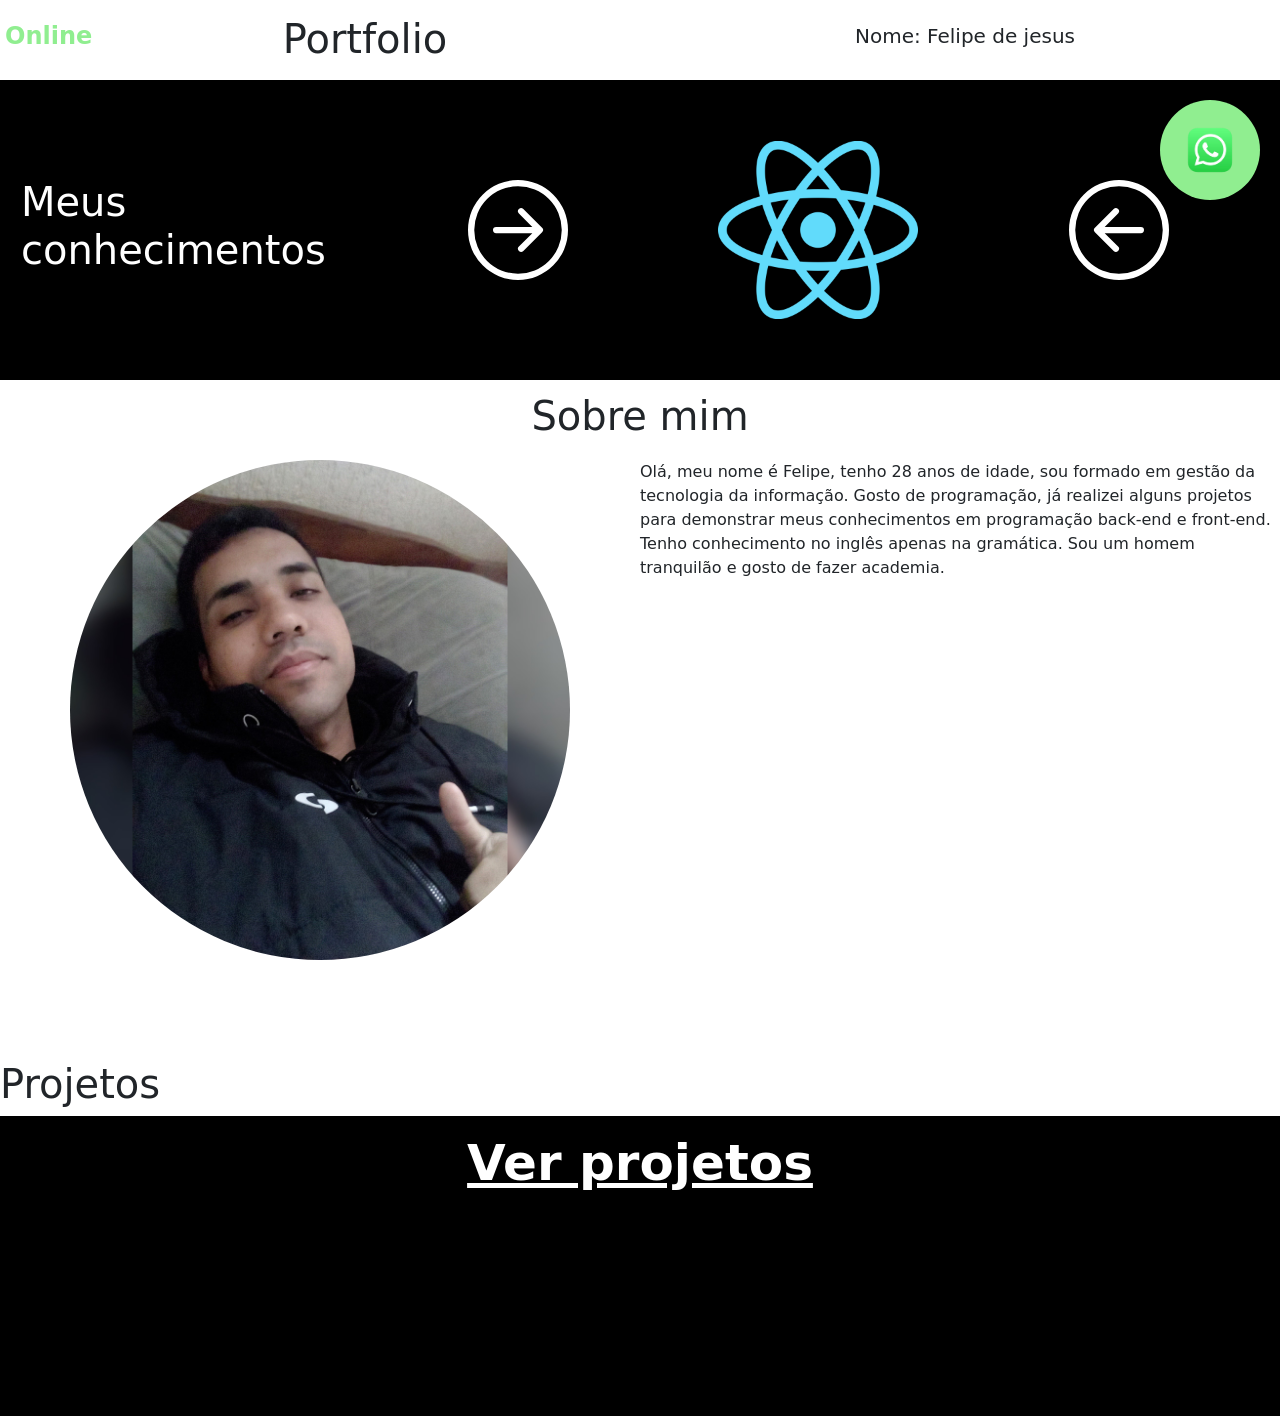
==== index.html @ f193eb1c "newPortfolio" ====
<!DOCTYPE html>
<html lang="pt-BR">
<head>
  <meta charset="utf-8">
  <!-- Importante para responsividade -->
  <meta name="viewport" content="width=device-width, initial-scale=1.0">
  <link href="https://cdn.jsdelivr.net/npm/bootstrap@5.3.8/dist/css/bootstrap.min.css" rel="stylesheet" integrity="sha384-sRIl4kxILFvY47J16cr9ZwB07vP4J8+LH7qKQnuqkuIAvNWLzeN8tE5YBujZqJLB" crossorigin="anonymous">
  <link rel="stylesheet" type="text/css" href="css/header.css">
  <link rel="stylesheet" type="text/css" href="css/skill.css">
  <link rel="stylesheet" type="text/css" href="css/about_me.css">
  <link rel="stylesheet" type="text/css" href="css/whatsapp.css">
  <link rel="stylesheet" type="text/css" href="css/projetos.css">
  <link rel="stylesheet" type="text/css" href="css/pages_projetos.css">
  
  <title>Portfólio Felipe de Jesus</title>
</head>
<body>


<div class="whatsapp">
	
<img src="imagem/whatsapp.png" width="50">

</div>

<div class='fixed-top Central-quadro-projetos'>

<div class="page_projetos">

<div class="close_pages_projetos">
	<svg id="fechar_page" xmlns="http://www.w3.org/2000/svg" width="16" height="16" fill="currentColor" class="bi bi-x-lg" viewBox="0 0 16 16">
  <path d="M2.146 2.854a.5.5 0 1 1 .708-.708L8 7.293l5.146-5.147a.5.5 0 0 1 .708.708L8.707 8l5.147 5.146a.5.5 0 0 1-.708.708L8 8.707l-5.146 5.147a.5.5 0 0 1-.708-.708L7.293 8z"/>
</svg>
</div>	
<div class="title-pages_projetos">
	<h1>Para ver o projeto clique em cima da imagem</h1>
</div>
<div class="icon-projetos">
	
<a href="https://pixsupershoes.lovestoblog.com/?i=1"><img src="imagem/supershoesfavicon.png" /></a>	

</div>


</div>

</div>

<header>
	<div class="div-bola">
		<h4>Online</h4>
	</div>
	<div class="div-central">
		
		<div class="name-one">
			 
			 <h1>Portfolio</h1>
          
		</div>

		<div class="name-two">
			 

		</div>

	</div>
</header>

<div class="div-skill">
<div class="title-skill-two">
	
	<h1>Meus conhecimentos</h1>

</div>
<div class="btn-one">
	
	<button type="button"><svg xmlns="http://www.w3.org/2000/svg" width="16" height="16" fill="currentColor" class="bi bi-arrow-right-circle" viewBox="0 0 16 16">
  <path fill-rule="evenodd" d="M1 8a7 7 0 1 0 14 0A7 7 0 0 0 1 8m15 0A8 8 0 1 1 0 8a8 8 0 0 1 16 0M4.5 7.5a.5.5 0 0 0 0 1h5.793l-2.147 2.146a.5.5 0 0 0 .708.708l3-3a.5.5 0 0 0 0-.708l-3-3a.5.5 0 1 0-.708.708L10.293 7.5z"/>
</svg></button>

</div>

<div class="quadro">
	
<img src="imagem/imagem04.png" id="imagem" width="200">

</div>

<div class="btn-two">
	
<button type="button"><svg xmlns="http://www.w3.org/2000/svg" width="16" height="16" fill="currentColor" class="bi bi-arrow-left-circle" viewBox="0 0 16 16">
  <path fill-rule="evenodd" d="M1 8a7 7 0 1 0 14 0A7 7 0 0 0 1 8m15 0A8 8 0 1 1 0 8a8 8 0 0 1 16 0m-4.5-.5a.5.5 0 0 1 0 1H5.707l2.147 2.146a.5.5 0 0 1-.708.708l-3-3a.5.5 0 0 1 0-.708l3-3a.5.5 0 1 1 .708.708L5.707 7.5z"/>
</svg></button>

</div>

</div>

<div class="title-about-me">
	
	<h1>Sobre mim</h1>

</div>

<div class="central-divs">
	
<div class="img">
	
<img src="imagem/fe.jpg" width="200">

</div>

<div class="sobre">

<div class="resumo-skill">

<div class="close-skill">
  <svg id="close-resumo" xmlns="http://www.w3.org/2000/svg" width="16" height="16" fill="currentColor" class="bi bi-x-lg" viewBox="0 0 16 16">
  <path d="M2.146 2.854a.5.5 0 1 1 .708-.708L8 7.293l5.146-5.147a.5.5 0 0 1 .708.708L8.707 8l5.147 5.146a.5.5 0 0 1-.708.708L8 8.707l-5.146 5.147a.5.5 0 0 1-.708-.708L7.293 8z"/>
</svg>

</div>

<div class="skill">

<img id="anime-react" src="imagem/imagem01.png" />
<img  src="imagem/logo-html.webp" />
<img  src="imagem/logo-css.png" />
<img  src="imagem/logo-php.png" />
<img  src="imagem/logo-javascript.png" />
<img  src="imagem/logo-node-js.webp" />
<img  src="imagem/mysql.png" />
<img  src="imagem/git.png" />

</div>

</div>

<p>Olá, meu nome é Felipe, tenho 28 anos de idade, sou formado em gestão da tecnologia da informação. Gosto de programação, já realizei alguns projetos para demonstrar meus conhecimentos em programação back-end e front-end. Tenho conhecimento no inglês apenas na gramática. Sou um homem tranquilão e gosto de fazer academia. </p>

</div>

</div>

<div class="title-projeto">
	<h1>Projetos</h1>
</div>
<div class="projetos">
  

  <a href="#">Ver projetos</a>
  

</div>

  
<script src="javascript/animar-header.js"></script>
<script src="javascript/animar_slider.js"></script>
<script src="javascript/pages_projetos.js"></script>
<script src="javascript/redirect_whatsapp.js"></script>
</body>
</html>
---- css/header.css ----
*
{
	margin: 0px;
	padding: 0px;
	box-sizing: border-box;
}


header
{
	/*border: 1px solid black;*/
	width: 100%;
	height: 80px;
	display: flex;
	padding: 15px;
	display: flex;
}

header .div-bola
{
	/*border: 1px solid black;*/
	width: 50px;
	height: 50px;
	border-radius: 100%;
	display: grid;
	place-items: center;
}

header .div-bola img 
{
	width: 100px;
}


header .div-bola h4
{
	font-weight: 900;
	margin-left: -10px;
	color: lightgreen;
	animation: animar 1s infinite;
}


@keyframes animar {
	0%{color: white;}
	20%{color: lightgreen;}
	40%{color: white;}
	60%{color: lightgreen;}
	80%{color: white;}
	100%{color: lightgreen;}
}

header .div-central 
{
	/*border: 1px solid black;*/
	width: 100%;
	height: 100%;
	display: flex;
}

header .div-central .name-one
{
	/*border: 1px solid red;*/
	width: 50%;
	height: 100%;
	display: grid;
	place-items: center;
}

header .div-central .name-two
{
	/*border: 1px solid blue;*/
	width: 50%;
	height: 100%;
	overflow: auto;
	display: grid;
	place-items: center;
}




@media only screen and (max-width: 1280px)
{
  header .div-central .name-two h1
	{
		font-size: 20px;
	}
}


@media only screen and (max-width: 1024px)
{
	header .div-central .name-two h1
	{
		font-size: 20px;
	}
}


@media only screen and (max-width: 600px)
{
	header .div-bola img 
	{
       width: 80px;
       margin-left: -15px;
	}

	header .div-central .name-one
	{
		display: none;
	}

	header .div-central .name-two
	{
		width: 100%;
	}

	header .div-central .name-two h1
	{
		font-size: 20px;
	}
}
---- css/skill.css ----
.div-skill
{
	border: 1px solid black;
	width: 100%;
	height: 300px;
	background-color: black;
	display: flex;
	padding: 10px;
	justify-content: center;
}

.div-skill .title-skill-two
{
	/*border: 1px solid white;*/
	display: grid;
	place-items: center;
	padding: 10px;
}

.div-skill .title-skill-two h1 
{
	color: white;
}

.div-skill .btn-one
{
	/*border: 1px solid white;*/
	width: 30%;
	height: 100%;
	display: grid;
	place-items: center;
}

.div-skill .btn-one button 
{
	background-color: transparent;
	border-style: none;
}

.div-skill .btn-one button svg 
{
	color: white;
	width: 100px;
	height: 100px;
}

.div-skill .quadro
{
	/*border: 1px solid white;*/
	width: 30%;
	height: 100%;
	display: grid;
	place-items: center;
}

.div-skill .btn-two
{
	/*border: 1px solid white;*/
	width: 30%;
	height: 100%;
	display: grid;
	place-items: center;
}

.div-skill .btn-two button
{
	background-color: transparent;
	border-style: none;
}

.div-skill .btn-two button svg
{
	color: white;
	width: 100px;
	height: 100px;
}



@media only screen and (max-width: 1024px)
{

}


@media only screen and (max-width: 600px)
{

.div-skill
{
	display: flex;
	flex-direction: column;	
	height: 600px;
}

.div-skill .btn-one
{
	width: 100%;
}

.div-skill .quadro
{
	width: 100%;
}

.div-skill .btn-two
{
	width: 100%;
}

}
---- css/about_me.css ----
.title-about-me
{
	/*border: 1px solid black;*/
	width: 100%;
	height: 80px;
	display: grid;
	place-items: center;
}

.central-divs
{
	/*border: 1px solid black;*/
	width: 100%;
	height: 500px;
	display: flex;
}

.central-divs .img 
{
	/*border: 1px solid black;*/
	width: 50%;
	height: 100%;
	display: flex;
	justify-content: center;
}

.central-divs .img img 
{
	width: 500px;
	height: 500px;
	border-radius: 100%;
}

.central-divs .sobre 
{
	/*border: 1px solid black;*/
	width: 50%;
	height: 100%;
}

.central-divs .sobre .resumo-skill
{
	/*border: 1px solid red;*/
	position: absolute;
	width: 100%;
	height: 0px;
	background-color: white;
	visibility: hidden;
}

.central-divs .sobre .resumo-skill .close-skill
{
	/*border: 1px solid red;*/
	width: 100%;
	height: 50px;
	display: flex;
	justify-content: flex-end;
	padding: 5px;
}

.central-divs .sobre .resumo-skill .close-skill svg 
{
	width: 35px;
	height: 35px;
}

.central-divs .sobre .resumo-skill .skill 
{
	display: flex;
	gap: 10px;
}

.central-divs .sobre .resumo-skill .skill img 
{
	width: 100px;
	height: 100px;
	border-radius: 100%;
}

.central-divs .sobre .resumo-skill .skill #anime-react
{
	animation: react 1s infinite;
}

@keyframes react{
	from{transform: rotate(0deg);}
	to{transform: rotate(360deg);}
}

@media only screen and (max-width: 1280px)
{
  .central-divs
  {
  	height: 600px;
  }

  .central-divs .sobre .resumo-skill .skill
		{
			flex-wrap: wrap;
		}

	.central-divs .sobre .resumo-skill .skill img 
{
	width: 100px;
	height: 100px;
	border-radius: 100%;
}

}

@media only screen and (max-width: 1024px)
{

	   .central-divs
	   {
       height: 300px;
	   }
	   
    .central-divs .img img 
    {
    	width: 300px;
    	height: 300px;
    }

	.central-divs .sobre .resumo-skill .skill
		{
			flex-wrap: wrap;
		}

	.central-divs .sobre .resumo-skill .skill img 
{
	width: 50px;
	height: 50px;
	border-radius: 100%;
}

}

@media only screen and (max-width: 600px)
{
	.central-divs
	{
		flex-direction: column;
		height: 500px;
	}

	.central-divs .img 
	{
		width: 100%;
	}

	.central-divs .sobre
	{
		width: 100%;
	}

	.central-divs .img img 
	{
		width: 300px;
		height: 300px;
	}
}
---- css/whatsapp.css ----
.whatsapp
{
	/*border: 1px solid red;*/
	width: 100px;
	height: 100px;
	border-radius: 100%;
	background-color: lightgreen;
	position: fixed;
	top: 100px;
	right: 20px;
	display: grid;
	place-items: center;

}

.whatsapp img 
{
	animation: animar_whats 0.3s infinite;
}


@keyframes animar_whats{
	0%{margin-left: -10px}
	20%{margin-left: 0px}
	40%{margin-left: 10px}
	60%{margin-left: 0px}
	80%{margin-left: -10px}
	100%{margin-left: 0px}
}


@media only screen and (max-width: 600px)
{
	.whatsapp
	{
		top: 150px;
	}
}
---- css/projetos.css ----
.projetos {
    /*border: 1px solid red;*/
    width: 100%;
    height: 300px;
    background-color: black;
    padding: 10px;
    display: flex;
    justify-content: center;
}

.projetos h1
{
	color: white;
	margin-left: 20px;
}

.projetos a
{ 
  color: white;
  font-weight: 600;
  font-size: 50px;
}

@media only screen and (max-width: 1024px)
{
   .projetos
	{
	   height: 600px;
	}

	.projetos a
	{
		font-size: 50px;
	}
}


@media only screen and (max-width: 600px)
{
	.projetos
	{
		flex-direction: column;
		align-items: center;
	}

	.projetos a
	{
		font-size: 50px;

}
---- css/pages_projetos.css ----
.Central-quadro-projetos
{
	/*border: 1px solid black;*/
	width: 100%;
	height: 100%;
	background-color: white;
	display: none;
}

.ativar-page
{
	display: block;
}

.Central-quadro-projetos .page_projetos
{
	/*border: 1px solid black;*/
	width: 100%;
	height: 100%;
	display: flex;
	flex-direction: column;
}

.Central-quadro-projetos .page_projetos .close_pages_projetos
{
	/*border: 1px solid red;*/
	width: 100%;
	height: 50px;
	display: flex;
	justify-content: flex-end;
	padding: 10px;
}

.Central-quadro-projetos .page_projetos .close_pages_projetos svg
{
	width: 35px;
	height: 35px;
}

.Central-quadro-projetos .page_projetos .title-pages_projetos
{
	padding: 10px;
}

.Central-quadro-projetos .page_projetos .icon-projetos 
{
	/*border: 1px solid black;*/
	width: 100%;
	height: 50px;
}
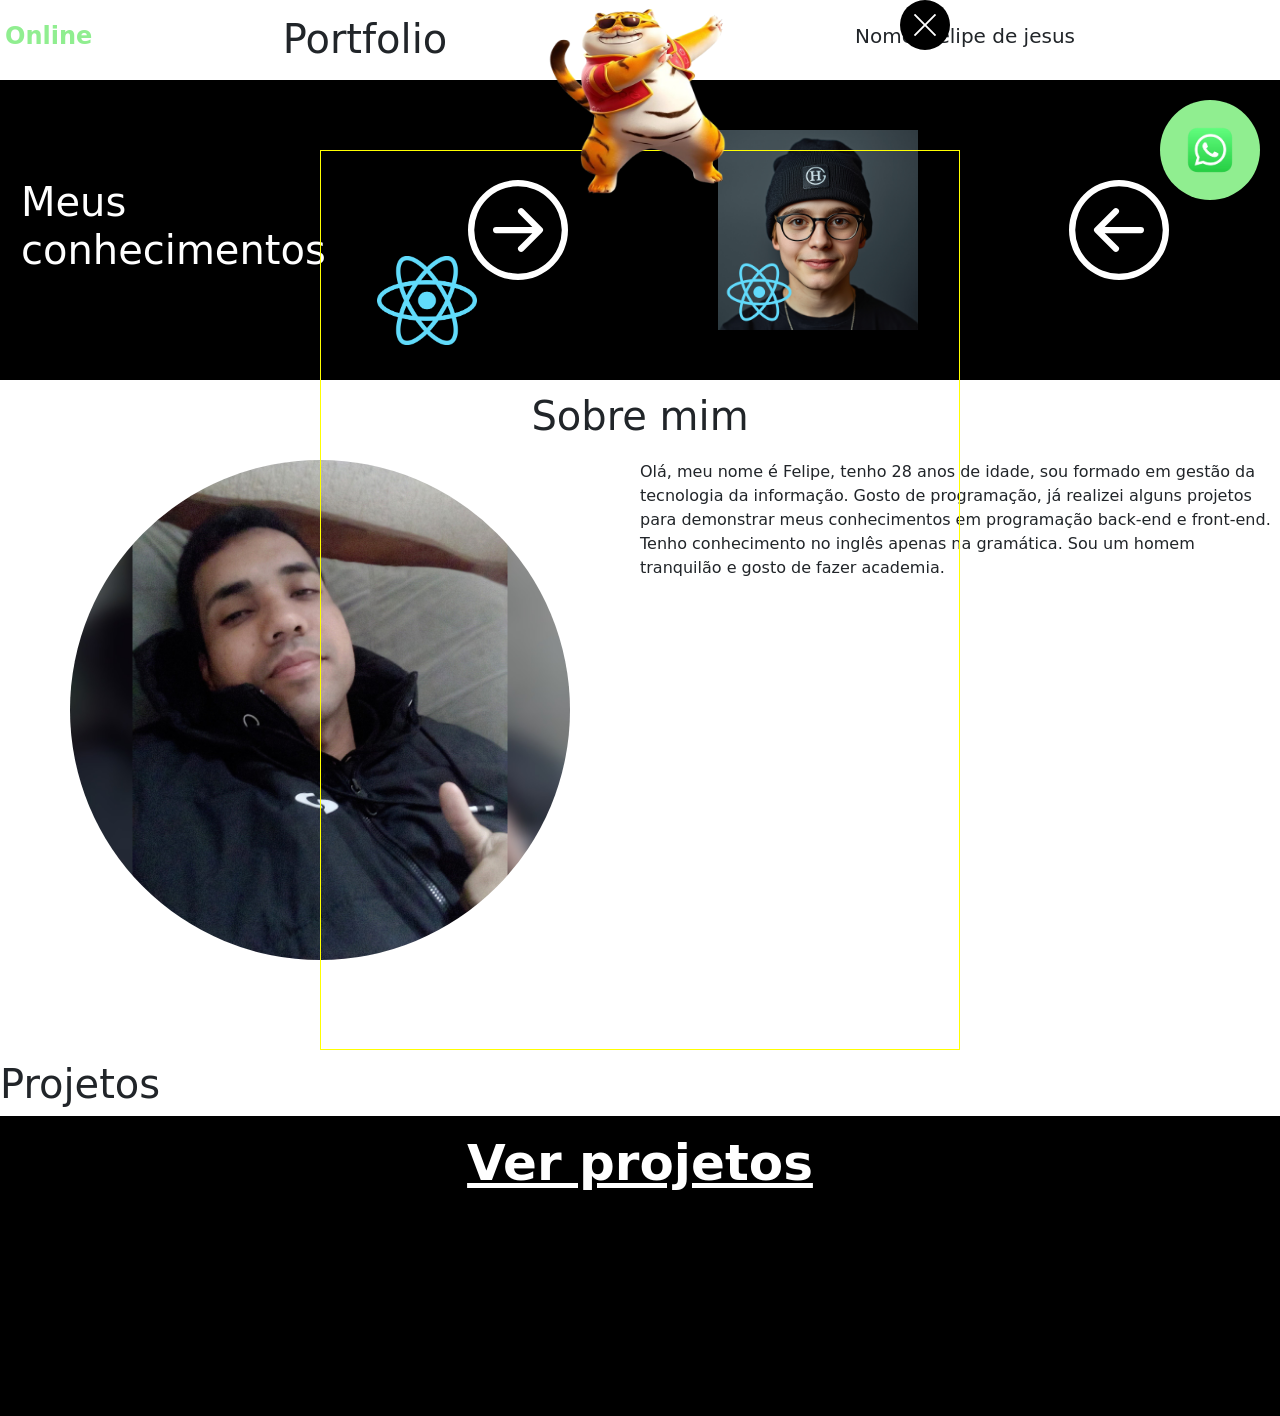
==== commit e1a597a4: "novoVersionWithImg" ====
--- a/index.html
+++ b/index.html
@@ -11,7 +11,8 @@
   <link rel="stylesheet" type="text/css" href="css/whatsapp.css">
   <link rel="stylesheet" type="text/css" href="css/projetos.css">
   <link rel="stylesheet" type="text/css" href="css/pages_projetos.css">
-  
+  <link rel="stylesheet" type="text/css" href="css/getPageModal.css">
+  <link rel="stylesheet" type="text/css" href="css/modal.css">
   <title>Portfólio Felipe de Jesus</title>
 </head>
 <body>
@@ -123,14 +124,14 @@
 
 <div class="skill">
 
-<img id="anime-react" src="imagem/imagem01.png" />
-<img  src="imagem/logo-html.webp" />
+<img id="anime-react" src="imagem/logo-react.png" />
+<img  src="imagem/logo-html.png" />
 <img  src="imagem/logo-css.png" />
 <img  src="imagem/logo-php.png" />
 <img  src="imagem/logo-javascript.png" />
-<img  src="imagem/logo-node-js.webp" />
-<img  src="imagem/mysql.png" />
-<img  src="imagem/git.png" />
+<img  src="imagem/logo-node.png" />
+<img  src="imagem/logo-mysql.png" />
+<img  src="imagem/logo-git.png" />
 
 </div>
 
@@ -153,10 +154,18 @@
 
 </div>
 
+<div id="getPageModal"></div>
   
 <script src="javascript/animar-header.js"></script>
 <script src="javascript/animar_slider.js"></script>
 <script src="javascript/pages_projetos.js"></script>
 <script src="javascript/redirect_whatsapp.js"></script>
+<script src="javascript/resumo-skill.js"></script>
+<script src="javascript/getModal.js"></script>
+<script src="javascript/incrementId.js"></script>
+<script src="javascript/removeElement.js"></script>
+
 </body>
+
+
 </html>
--- a/css/about_me.css
+++ b/css/about_me.css
@@ -36,6 +36,7 @@
 	/*border: 1px solid black;*/
 	width: 50%;
 	height: 100%;
+	position: relative;
 }
 
 .central-divs .sobre .resumo-skill
@@ -159,4 +160,4 @@
 		width: 300px;
 		height: 300px;
 	}
-}+}
--- a/css/getPageModal.css
+++ b/css/getPageModal.css
@@ -0,0 +1,16 @@
+*
+{
+    margin: 0px;
+    padding: 0px;
+    box-sizing: border-box;
+}
+
+#getPageModal
+{
+    /*border: 1px solid black;*/
+    position: absolute;
+    top: 0;
+    width: 100%;
+    height: 100%;
+}
+
--- a/css/modal.css
+++ b/css/modal.css
@@ -0,0 +1,233 @@
+*
+{
+    margin: 0px;
+    padding: 0px;
+    box-sizing: border-box;
+}
+
+
+.centralModal
+{
+    /*border: 1px solid black;*/
+    width: 100%;
+    height: 100%;
+    position: absolute;
+}
+
+.centralModal .centralCloseModal
+{
+    /*border: 1px solid black;*/
+    width: 100%;
+    height: 50px;
+    display: flex;
+    justify-content: center;
+    align-items: center;
+}
+
+.centralModal .centralCloseModal .closeModal
+{
+    /*border: 1px solid red;*/
+    width: 50%;
+    height: 100%;
+    display: flex;
+    justify-content: flex-end;
+    align-items: center;
+}
+
+.centralModal .centralCloseModal .closeModal svg 
+{
+    width: 50px;
+    height: 50px;
+    color: white;
+    margin-right: 10px;
+    background-color: black;
+    border-radius: 100%;
+    padding: 10px;
+}
+
+.centralModal .bodyModal
+{
+    /*border: 2px solid black;*/
+    width: 100%;
+    height: 100%;
+    display: flex;
+    justify-content: center;
+    align-items: center;
+}
+
+.centralModal .bodyModal .Modal 
+{
+    /*border: 1px solid red;*/
+    width: 50%;
+    height: 100%;
+}
+
+.centralModal .bodyModal .Modal .modalCartinha
+{
+    /*border: 1px solid blue;*/
+    width: 100%;
+    height: 100px;
+    display: grid;
+    place-items: center;
+}
+
+.centralModal .bodyModal .Modal .modalCartinha .cartinha 
+{
+    /*border: 1px solid black;*/
+    width: 50%;
+    height: 100%;
+    display: flex;
+    justify-content: center;
+    align-items: center;
+    position: relative;
+}
+
+.centralModal .bodyModal .Modal .modalCartinha .cartinha img {
+    width: 200px;
+    height: 200px;
+    position: absolute;
+    animation: animar_tiger 2.5s ease-in-out infinite;
+    top: 50%;  /* Para manter a imagem centrada verticalmente */
+    left: 50%; /* Para manter a imagem centrada horizontalmente */
+    transform: translate(-50%, -50%); /* Ajusta o centro da imagem */
+}
+
+@keyframes animar_tiger {
+    0% {
+        transform: translate(-50%, -50%) translateX(0); /* Começa no meio */
+    }
+    25% {
+        transform: translate(-50%, -50%) translateX(-100px); /* Vai para a esquerda */
+    }
+    50% {
+        transform: translate(-50%, -50%) translateX(0); /* Volta para o meio */
+    }
+    75% {
+        transform: translate(-50%, -50%) translateX(100px); /* Vai para a direita */
+    }
+    100% {
+        transform: translate(-50%, -50%) translateX(0); /* Volta para o meio */
+    }
+}
+
+.centralModal .bodyModal .Modal .CentralDivs {
+    border: 1px solid  yellow;
+    width: 100%;
+    height: 100%;
+    overflow: hidden;
+    display: flex;
+    flex-wrap: wrap;
+    justify-content: flex-start; 
+    gap: 0px; 
+}
+
+.centralModal .bodyModal .Modal .CentralDivs .box {
+    /*border: 1px solid blue;*/
+    flex: 0 0 33.33%; 
+    height: 33.33%; 
+    display: grid;
+    place-items: center;
+    transform: translateY(-960px);
+    transition: transform 1s ease-out;
+}
+
+
+.centralModal .bodyModal .Modal .CentralDivs .box img 
+{
+    width: 100px;
+    height: 100x;
+    animation: react_router 1s infinite;
+}
+
+@keyframes react_router{
+    from{transform: rotate(0deg);}
+    to{transform: rotate(360deg);}
+}
+
+.centralModal .bodyModal .Modal .CentralDivs #id9
+{
+   transform: translateY(0px);
+   animation-delay: 1s;
+}
+
+.centralModal .bodyModal .Modal .CentralDivs #id8
+{
+   transform: translateY(0px);
+   animation-delay: 1s;
+}
+
+.centralModal .bodyModal .Modal .CentralDivs #id7
+{
+   transform: translateY(0px);
+   animation-delay: 1s;
+}
+
+.centralModal .bodyModal .Modal .CentralDivs #id6
+{
+   transform: translateY(0px);
+   animation-delay: 1s;
+}
+
+.centralModal .bodyModal .Modal .CentralDivs #id5
+{
+   transform: translateY(0px);
+   animation-delay: 1s;
+}
+
+.centralModal .bodyModal .Modal .CentralDivs #id4
+{
+   transform: translateY(0px);
+   animation-delay: 1s;
+}
+
+.centralModal .bodyModal .Modal .CentralDivs #id3
+{
+   transform: translateY(0px);
+   animation-delay: 1s;
+}
+
+.centralModal .bodyModal .Modal .CentralDivs #id2
+{
+   transform: translateY(0px);
+   animation-delay: 1s;
+}
+
+.centralModal .bodyModal .Modal .CentralDivs #id1
+{
+   transform: translateY(0px);
+   animation-delay: 1s;
+}
+
+@media only screen and (max-width: 600px)
+{
+    .centralModal .bodyModal .Modal
+    {
+        width: 100%;
+    }
+
+    .centralModal .centralCloseModal .closeModal
+    {
+        width: 100%;
+        height: 100%;
+    }
+}
+
+.nova-div
+{
+    /*border: 1px solid red;*/
+    width: 100%;
+    height: 100%;
+    display: grid;
+    place-items: center;
+}
+
+.nova-div #animar_react
+{
+  animation: animar_img 1s infinite;
+}
+
+
+@keyframes animar_img{
+    from{transform: rotate(0deg));}
+    to{transform: rotate(360deg);}
+}
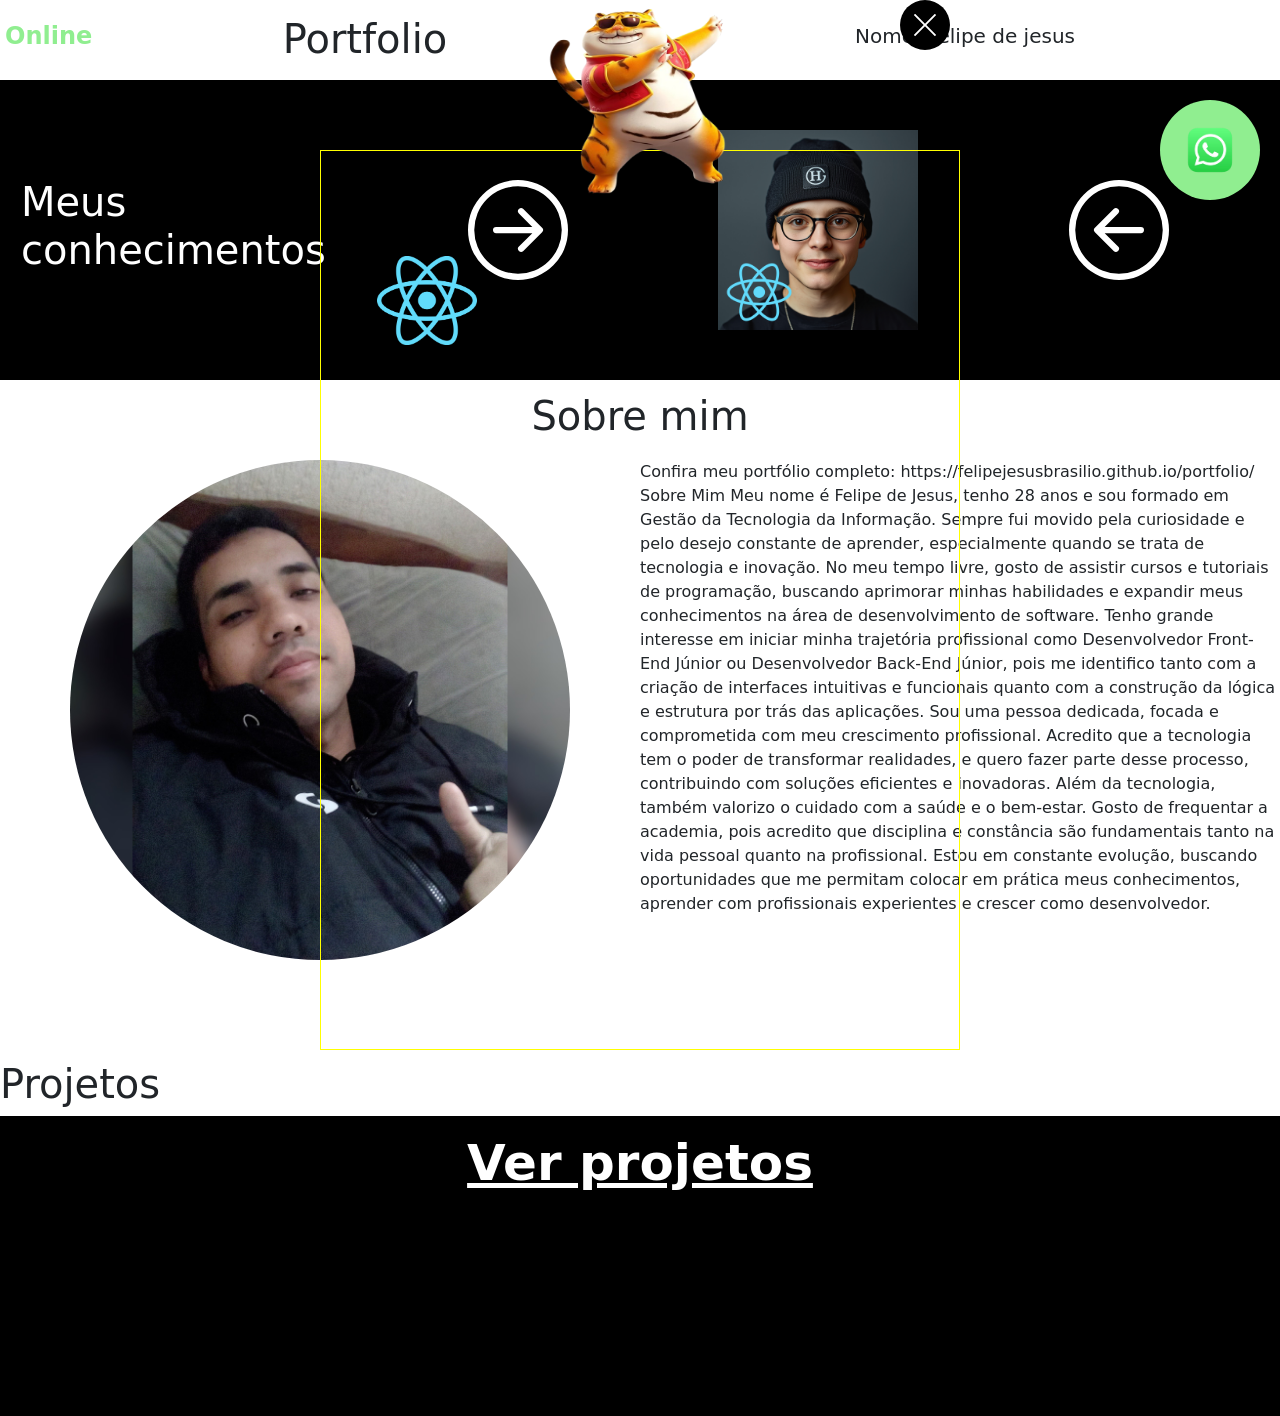
==== commit 88affaa6: "Update index.html" ====
--- a/index.html
+++ b/index.html
@@ -38,7 +38,7 @@
 </div>
 <div class="icon-projetos">
 	
-<a href="https://pixsupershoes.lovestoblog.com/?i=1"><img src="imagem/supershoesfavicon.png" /></a>	
+<a href="https://pixsupershoes.lovestoblog.com/"><img src="imagem/supershoesfavicon.png" /></a>	
 
 </div>
 
@@ -137,7 +137,20 @@
 
 </div>
 
-<p>Olá, meu nome é Felipe, tenho 28 anos de idade, sou formado em gestão da tecnologia da informação. Gosto de programação, já realizei alguns projetos para demonstrar meus conhecimentos em programação back-end e front-end. Tenho conhecimento no inglês apenas na gramática. Sou um homem tranquilão e gosto de fazer academia. </p>
+<p>Confira meu portfólio completo: 
+https://felipejesusbrasilio.github.io/portfolio/
+
+Sobre Mim
+
+Meu nome é Felipe de Jesus, tenho 28 anos e sou formado em Gestão da Tecnologia da Informação. Sempre fui movido pela curiosidade e pelo desejo constante de aprender, especialmente quando se trata de tecnologia e inovação.
+
+No meu tempo livre, gosto de assistir cursos e tutoriais de programação, buscando aprimorar minhas habilidades e expandir meus conhecimentos na área de desenvolvimento de software. Tenho grande interesse em iniciar minha trajetória profissional como Desenvolvedor Front-End Júnior ou Desenvolvedor Back-End Júnior, pois me identifico tanto com a criação de interfaces intuitivas e funcionais quanto com a construção da lógica e estrutura por trás das aplicações.
+
+Sou uma pessoa dedicada, focada e comprometida com meu crescimento profissional. Acredito que a tecnologia tem o poder de transformar realidades, e quero fazer parte desse processo, contribuindo com soluções eficientes e inovadoras.
+
+Além da tecnologia, também valorizo o cuidado com a saúde e o bem-estar. Gosto de frequentar a academia, pois acredito que disciplina e constância são fundamentais tanto na vida pessoal quanto na profissional.
+
+Estou em constante evolução, buscando oportunidades que me permitam colocar em prática meus conhecimentos, aprender com profissionais experientes e crescer como desenvolvedor. </p>
 
 </div>
 
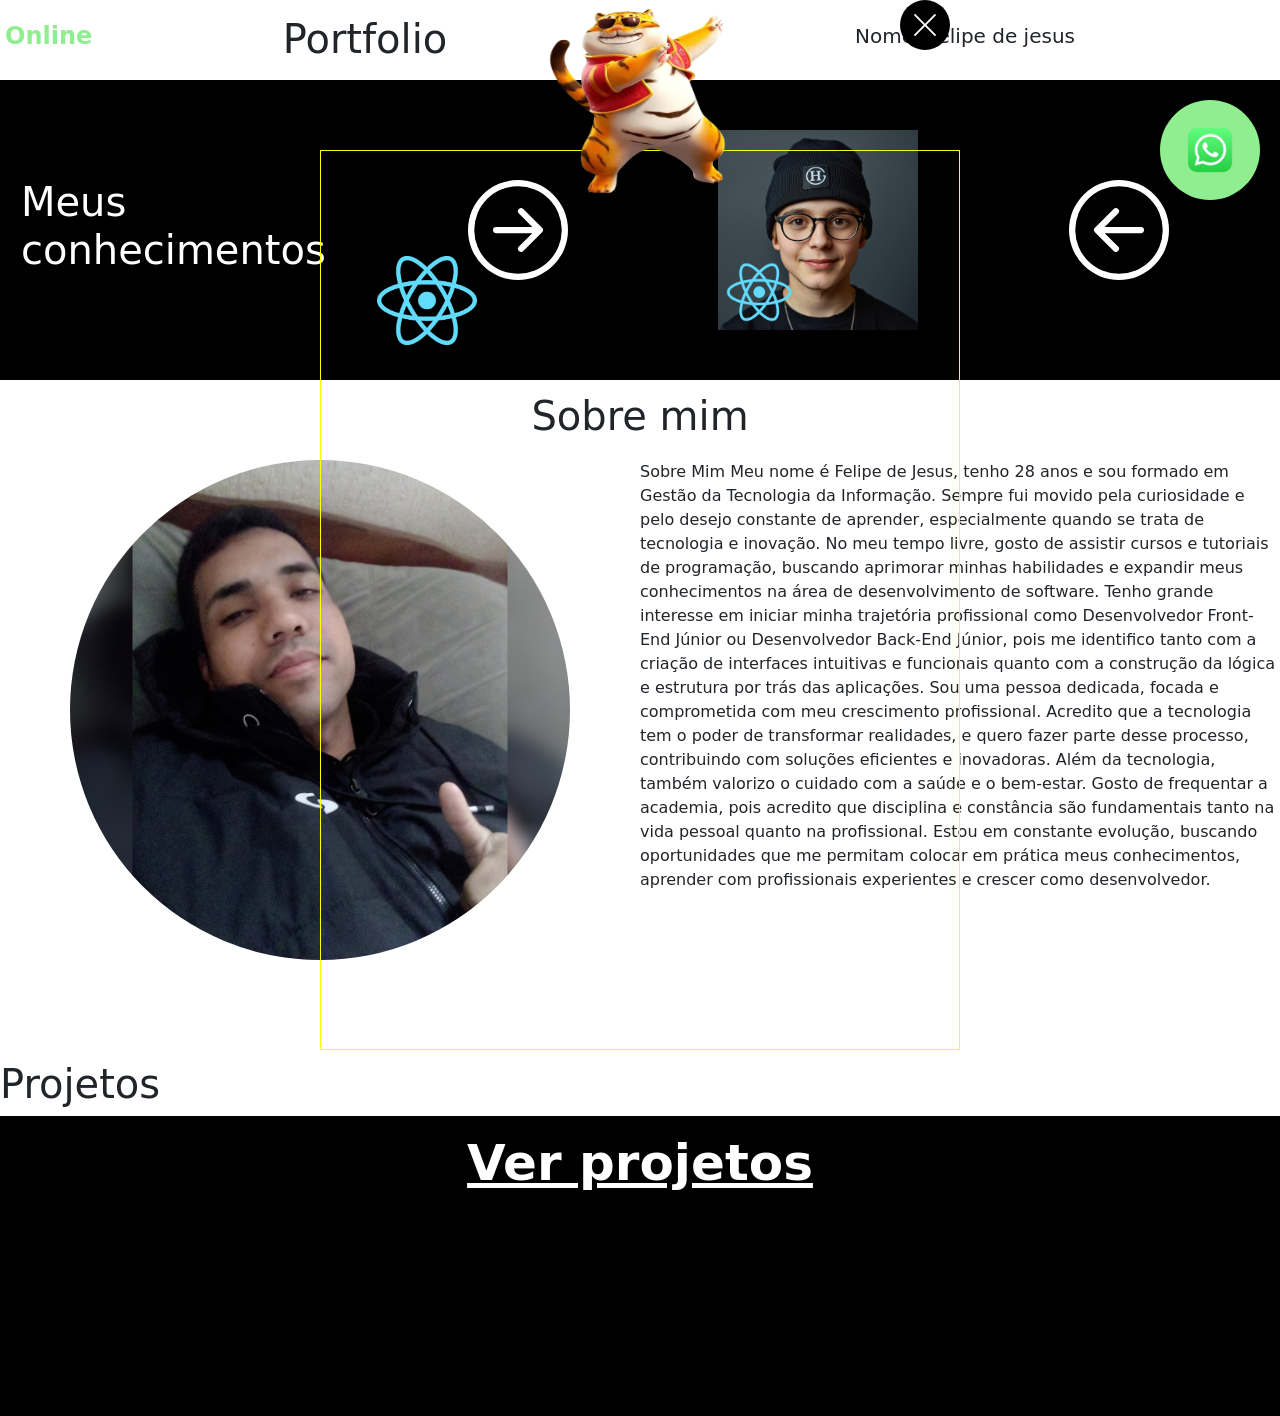
==== commit 27ad9a4c: "Update index.html" ====
--- a/index.html
+++ b/index.html
@@ -137,11 +137,9 @@
 
 </div>
 
-<p>Confira meu portfólio completo: 
-https://felipejesusbrasilio.github.io/portfolio/
-
+<p>
 Sobre Mim
-
+	
 Meu nome é Felipe de Jesus, tenho 28 anos e sou formado em Gestão da Tecnologia da Informação. Sempre fui movido pela curiosidade e pelo desejo constante de aprender, especialmente quando se trata de tecnologia e inovação.
 
 No meu tempo livre, gosto de assistir cursos e tutoriais de programação, buscando aprimorar minhas habilidades e expandir meus conhecimentos na área de desenvolvimento de software. Tenho grande interesse em iniciar minha trajetória profissional como Desenvolvedor Front-End Júnior ou Desenvolvedor Back-End Júnior, pois me identifico tanto com a criação de interfaces intuitivas e funcionais quanto com a construção da lógica e estrutura por trás das aplicações.
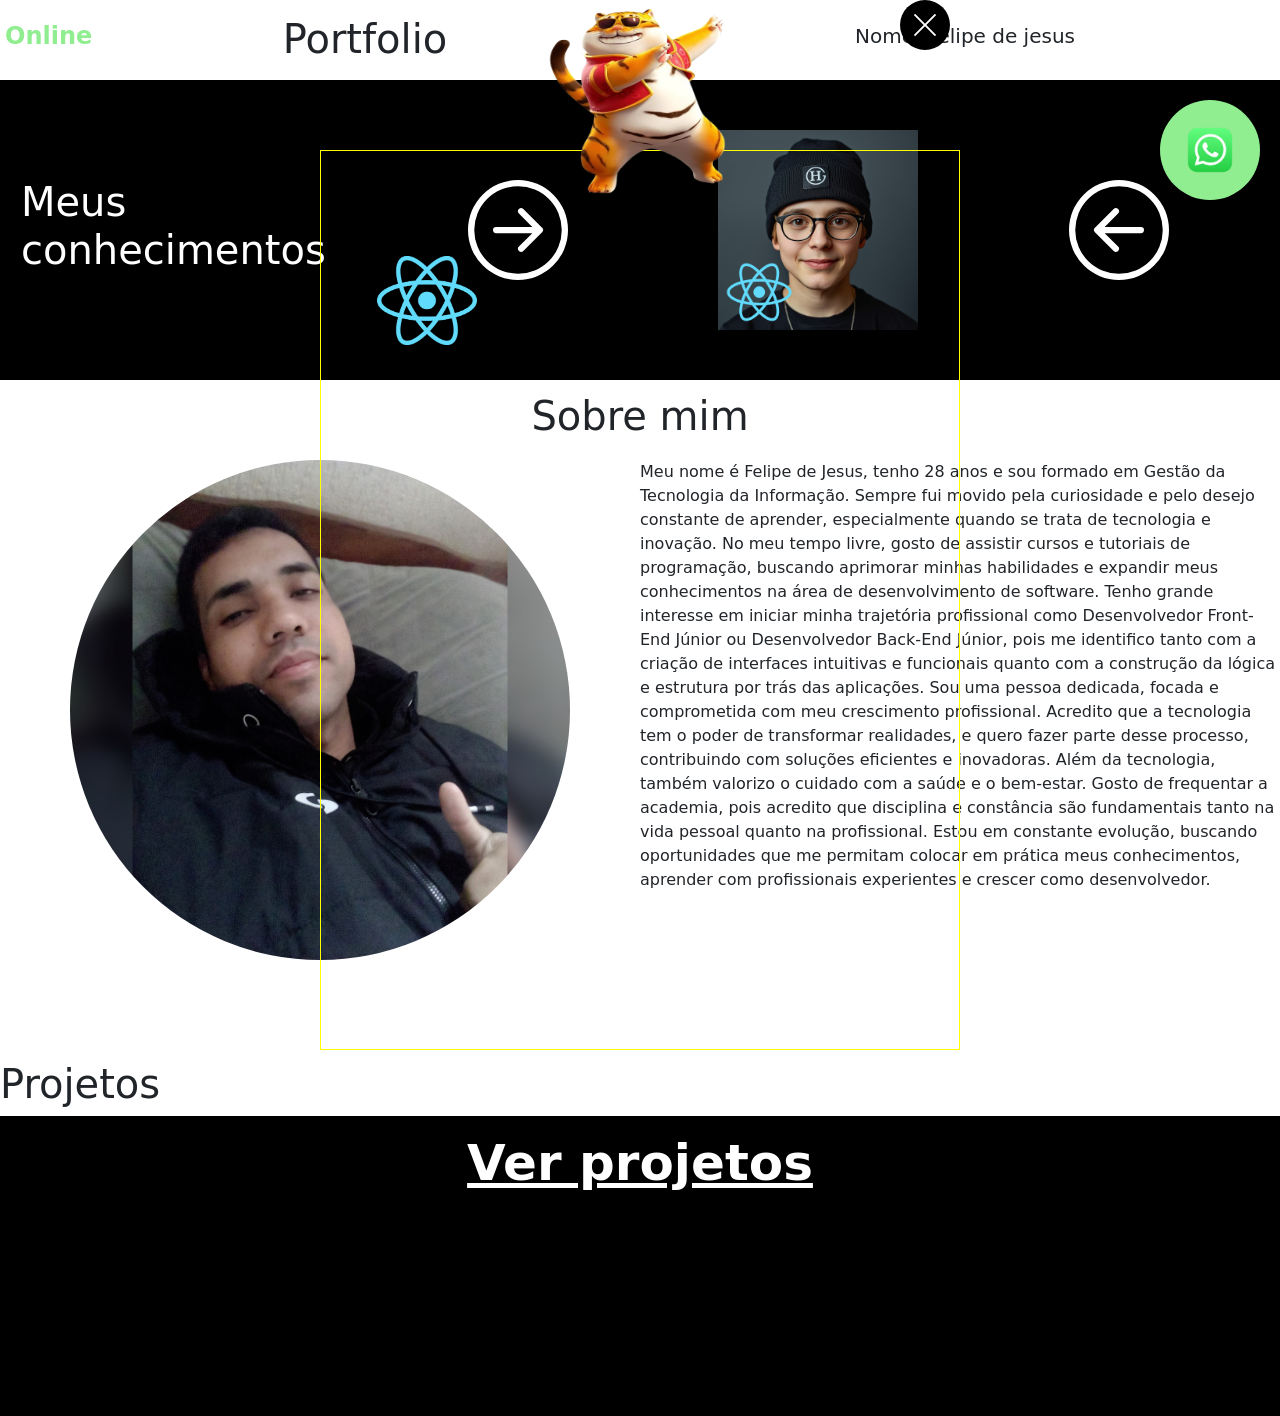
==== commit 493d0db2: "Update index.html" ====
--- a/index.html
+++ b/index.html
@@ -138,7 +138,6 @@
 </div>
 
 <p>
-Sobre Mim
 	
 Meu nome é Felipe de Jesus, tenho 28 anos e sou formado em Gestão da Tecnologia da Informação. Sempre fui movido pela curiosidade e pelo desejo constante de aprender, especialmente quando se trata de tecnologia e inovação.
 
